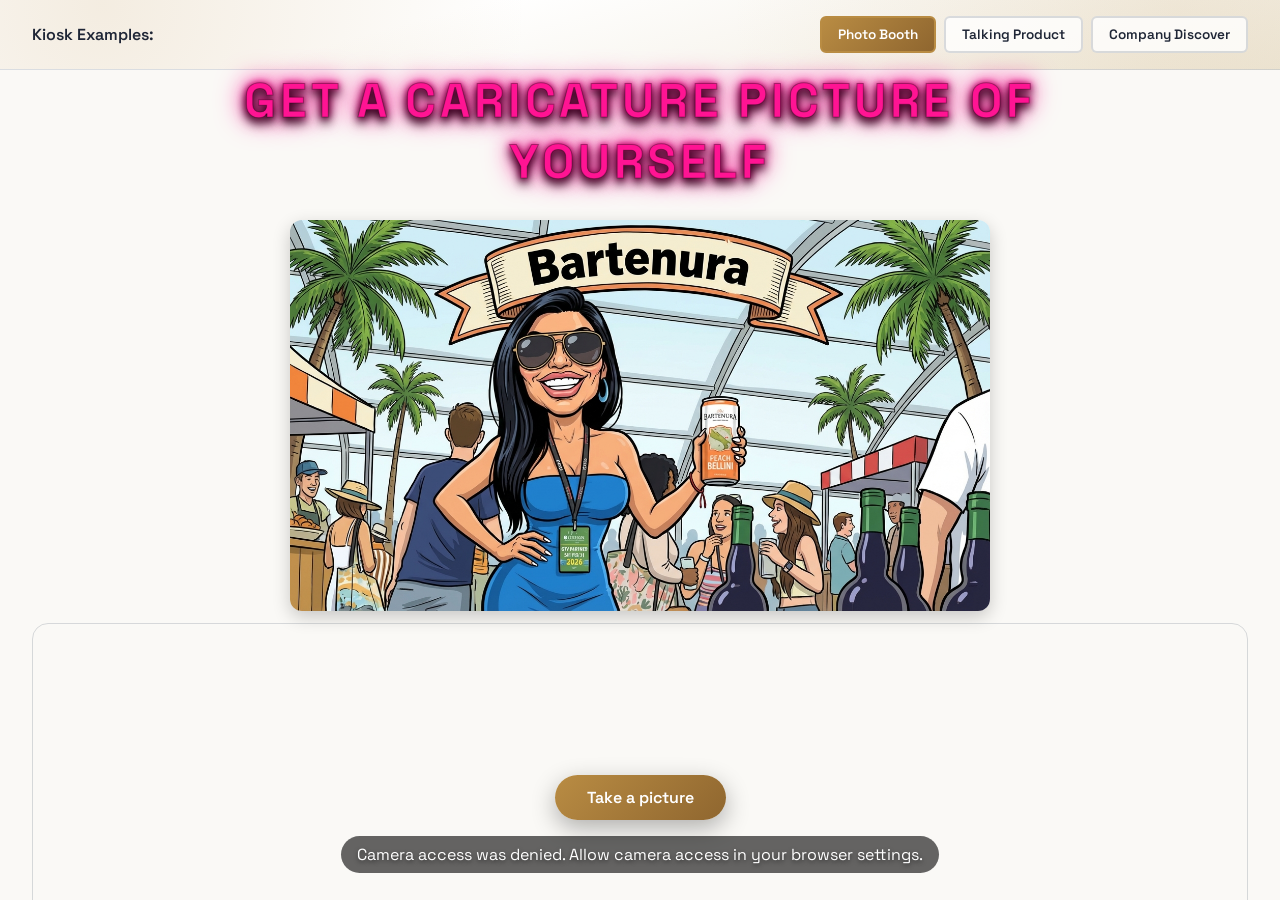
==== public/camera.html @ 3926f51b "Initial commit for DR_Kiosk" ====
<!doctype html>
<html lang="en">
  <head>
    <meta charset="utf-8" />
    <meta name="viewport" content="width=device-width, initial-scale=1" />
    <title>Photo Booth | Powerwyze Kiosk</title>
    <link rel="stylesheet" href="styles/main.css" />
  </head>
  <body>
    <div class="kiosk-frame"></div>
    <div class="kiosk-content">
      <video class="video-background" autoplay loop muted playsinline>
        <source src="assets/sobeloop.mp4" type="video/mp4">
      </video>
      <header class="landing-shell">
      <div class="landing-shell__inner">
        <h2 class="kiosk-header-title">Kiosk Examples:</h2>
        <nav class="kiosk-nav">
          <a href="camera.html" class="kiosk-nav__button kiosk-nav__button--active">Photo Booth</a>
          <a href="talking-mimosa.html" class="kiosk-nav__button">Talking Product</a>
          <a href="company-discover.html" class="kiosk-nav__button">Company Discover</a>
        </nav>
      </div>
    </header>
    <main class="camera-shell">
      <h1 class="camera-title">GET A CARICATURE PICTURE OF YOURSELF</h1>
      <div class="camera-header">
        <img src="assets/bartenura-header.jpg" alt="Bartenura" class="camera-header__image" />
      </div>
      <div class="camera-frame">
        <video
          id="camera-feed"
          class="camera-frame__video"
          autoplay
          playsinline
          muted
        ></video>
        <div id="camera-countdown" class="camera-countdown" aria-live="assertive"></div>
        <div class="camera-controls">
          <button id="capture-button" class="capture-button">Take a picture</button>
          <span id="capture-status" class="capture-status"></span>
        </div>
      </div>
      <div id="email-modal" class="email-modal" hidden>
        <div class="email-modal__panel" role="dialog" aria-modal="true" aria-labelledby="email-modal-title">
          <h2 id="email-modal-title">Enter email before taking your photo</h2>
          <label class="email-modal__label" for="email-input">Email</label>
          <input
            id="email-input"
            class="email-modal__input"
            type="email"
            autocomplete="email"
            placeholder="Enter your email address"
          />
          <div class="email-modal__actions">
            <span id="email-error" class="email-modal__error" role="alert" aria-live="polite"></span>
            <button id="email-enter" type="button" class="email-key email-key--enter">Enter / Start Countdown</button>
            <button id="email-cancel" type="button" class="email-key email-key--cancel">Cancel</button>
          </div>
        </div>
      </div>
      <div id="caricature-modal" class="caricature-modal" hidden>
        <div class="caricature-modal__panel">
          <div class="caricature-modal__header">
            <h2 id="caricature-title">Processing your image</h2>
            <p id="caricature-message">WE ARE EMAILING YOU NOW BUT ALSO COME BACK HERE IN A FEW MINUTES TO SEE YOUR PHOTO!</p>
          </div>
          <div id="caricature-loader" class="caricature-loader" aria-hidden="true"></div>
          <div class="caricature-modal__image-wrap">
            <img id="caricature-image" class="caricature-image" src="" alt="Generated caricature image" hidden />
          </div>
          <div class="caricature-modal__actions">
            <button id="caricature-close" class="capture-button" type="button">Done</button>
          </div>
        </div>
      </div>
      <canvas id="camera-canvas" hidden></canvas>
    </main>
    <script src="scripts/camera.js"></script>
    </div>
  </body>
</html>
---- public/styles/main.css ----
@import url("https://fonts.googleapis.com/css2?family=Space+Grotesk:wght@400;500;600&family=Inter:wght@400;500&display=swap");

:root {
  --bg: #faf9f6;
  --text: #1f2636;
  --muted: #5b6678;
  --card: #ffffff;
  --accent: #b98c43;
  --accent-strong: #8f662f;
  --border: rgba(30, 43, 73, 0.16);
  --page-frame: #0f172a;
}

* {
  box-sizing: border-box;
  margin: 0;
  padding: 0;
}

.video-background {
  position: absolute;
  top: 0;
  left: 0;
  width: 100%;
  height: 100%;
  object-fit: cover;
  z-index: -1;
  pointer-events: none;
}

body {
  font-family: "Space Grotesk", "Inter", system-ui, -apple-system, BlinkMacSystemFont, sans-serif;
  background: #000;
  color: var(--text);
  min-height: 100vh;
  padding-top: 0;
  margin: 0;
  overflow: hidden;
}

/* Kiosk Content Area - full window */
.kiosk-content {
  position: fixed;
  top: 0;
  left: 0;
  width: 100%;
  height: 100%;
  overflow-y: auto;
  overflow-x: hidden;
  background: var(--bg);
  -webkit-overflow-scrolling: touch;
}

.kiosk-content::-webkit-scrollbar {
  width: 8px;
}

.kiosk-content::-webkit-scrollbar-track {
  background: rgba(0, 0, 0, 0.1);
  border-radius: 4px;
}

.kiosk-content::-webkit-scrollbar-thumb {
  background: rgba(185, 140, 67, 0.5);
  border-radius: 4px;
}

.kiosk-content::-webkit-scrollbar-thumb:hover {
  background: rgba(185, 140, 67, 0.8);
}

.kiosk-content main {
  position: relative;
  padding-top: 0;
}

a {
  color: inherit;
  text-decoration: none;
}

.page-nav {
  position: fixed;
  top: 0;
  left: 0;
  right: 0;
  z-index: 100;
  display: flex;
  justify-content: center;
  gap: 1rem;
  padding: 1rem;
  background: rgba(0, 0, 0, 0.7);
  backdrop-filter: blur(10px);
  border-bottom: 1px solid rgba(255, 255, 255, 0.1);
}

.page-nav__link {
  padding: 0.5rem 1.5rem;
  border-radius: 999px;
  background: rgba(255, 255, 255, 0.1);
  color: white;
  font-weight: 600;
  font-size: 0.95rem;
  text-transform: uppercase;
  letter-spacing: 0.05em;
  transition: all 0.3s ease;
  border: 1px solid rgba(255, 255, 255, 0.2);
}

.page-nav__link:hover {
  background: rgba(255, 255, 255, 0.2);
  border-color: rgba(255, 255, 255, 0.4);
  transform: translateY(-2px);
}

.page-nav__link--active {
  background: linear-gradient(135deg, var(--accent), var(--accent-strong));
  border-color: var(--accent);
}

.landing-shell {
  position: relative;
  padding: 1rem clamp(1rem, 3vw, 2rem) 1rem;
  border-bottom: 1px solid var(--border);
  background:
    linear-gradient(165deg, #ffffff 0%, #ffffff 32%, #f0eadc 100%);
  color: var(--text);
}

.landing-shell::after {
  content: "";
  position: absolute;
  inset: 0;
  background:
    radial-gradient(circle at 8% 8%, rgba(185, 140, 67, 0.16), transparent 36%),
    radial-gradient(circle at 92% 16%, rgba(185, 140, 67, 0.11), transparent 38%);
  pointer-events: none;
}

.landing-shell__inner {
  position: relative;
  z-index: 1;
  display: flex;
  align-items: center;
  justify-content: space-between;
  gap: 1rem;
}

.brand__logo {
  width: 210px;
  max-width: 48vw;
  height: auto;
}

.version-switch {
  min-width: 46px;
  min-height: 46px;
  border: none;
  display: inline-flex;
  align-items: center;
  justify-content: center;
  border-radius: 999px;
  padding: 0.2rem 0.8rem;
  background: linear-gradient(135deg, #111827, #1f2937);
  color: #f8fafc;
  font-size: 0.95rem;
  font-weight: 600;
  letter-spacing: 0.12rem;
  text-transform: uppercase;
  text-decoration: none;
}

main {
  padding: 1rem clamp(1.5rem, 4vw, 4rem) 4rem;
  display: flex;
  flex-direction: column;
  align-items: center;
}

.camera-entry {
  margin-bottom: 1rem;
  text-align: center;
}

.camera-entry__button {
  border: none;
  cursor: pointer;
  border-radius: 999px;
  padding: 1.5rem 3rem;
  background: linear-gradient(135deg, var(--accent), var(--accent-strong));
  color: white;
  font: inherit;
  font-size: 1.5rem;
  font-weight: 600;
  text-transform: uppercase;
  letter-spacing: 0.08em;
  transition: transform 180ms ease, filter 180ms ease, box-shadow 180ms ease;
}

.camera-entry__button:hover {
  transform: translateY(-1px);
  filter: brightness(1.05);
  box-shadow: 0 8px 18px rgba(185, 140, 67, 0.38);
}

.camera-entry__button:active {
  transform: translateY(0);
}

.model-button-grid {
  display: grid;
  gap: 1rem;
  grid-template-columns: repeat(auto-fit, minmax(260px, 320px));
  justify-content: center;
}

.about-action {
  margin: 1.25rem 0 0.5rem;
  text-align: center;
}

.about-royal-button {
  display: inline-flex;
  align-items: center;
  justify-content: center;
  width: 100%;
  max-width: 420px;
  border: none;
  cursor: pointer;
  border-radius: 999px;
  padding: 0.95rem 1.4rem;
  background: linear-gradient(135deg, #2f7ac2, #1d4f91);
  color: #fff;
  font: inherit;
  font-size: 1.05rem;
  font-weight: 600;
  letter-spacing: 0.05em;
  text-transform: uppercase;
  transition: transform 180ms ease, filter 180ms ease, box-shadow 180ms ease;
}

.about-royal-button:hover {
  transform: translateY(-1px);
  filter: brightness(1.04);
  box-shadow: 0 10px 24px rgba(31, 85, 173, 0.35);
}

.about-royal-modal {
  position: absolute;
  inset: 0;
  background: rgba(6, 11, 24, 0.56);
  display: none;
  align-items: center;
  justify-content: center;
  z-index: 80;
  padding: 1rem;
}

.about-royal-modal:not([hidden]) {
  display: flex;
}

.about-royal-modal__panel {
  position: relative;
  width: min(980px, 100%);
  height: min(80vh, 780px);
  border: 1px solid var(--border);
  border-radius: 1rem;
  overflow: hidden;
  background: #fff;
  box-shadow: 0 24px 64px rgba(7, 13, 26, 0.35);
}

.about-royal-modal__close {
  position: absolute;
  z-index: 2;
  top: 0.75rem;
  right: 0.75rem;
  width: 40px;
  height: 40px;
  border-radius: 999px;
  border: none;
  background: rgba(0, 0, 0, 0.72);
  color: #fff;
  font-size: 1.45rem;
  line-height: 1;
  cursor: pointer;
}

.about-royal-modal__frame {
  width: 100%;
  height: 100%;
  border: 0;
}

.can-button {
  border: 1px solid var(--border);
  border-radius: 0.95rem;
  padding: 0.9rem 0.9rem 1.1rem;
  background: linear-gradient(155deg, #fffdf8, #f2e7d7);
  color: var(--text);
  text-align: left;
  cursor: pointer;
  font-family: inherit;
  font-size: 1rem;
  display: flex;
  flex-direction: column;
  gap: 0.82rem;
  min-height: 240px;
  max-width: 320px;
  transition: transform 220ms ease, box-shadow 220ms ease, border-color 220ms ease, background-color 220ms ease;
}

.can-button:hover,
.can-button:focus-visible {
  transform: translateY(-4px);
  border-color: rgba(185, 140, 67, 0.45);
  box-shadow: 0 12px 24px rgba(26, 31, 47, 0.18);
  background: linear-gradient(155deg, #ffffff, #fff4df);
  outline: none;
}

.can-button:focus-visible {
  outline-offset: 3px;
}

.can-button__preview {
  width: 100%;
  display: block;
  height: auto;
  aspect-ratio: 16 / 9;
  border-radius: 0.72rem;
  background: linear-gradient(155deg, #fdf8ef, #eadfc8);
  border: 1px solid rgba(185, 140, 67, 0.17);
  max-height: 170px;
}

.can-button__content {
  display: flex;
  flex-direction: column;
}

.can-button__eyebrow {
  text-transform: uppercase;
  letter-spacing: 0.25rem;
  font-size: 0.66rem;
  color: var(--accent);
  margin-bottom: 0.45rem;
}

.can-button__title {
  display: block;
  font-size: 1.25rem;
  font-weight: 600;
  margin: 0 0 0.4rem;
}

.can-button__tagline {
  display: block;
  color: var(--muted);
}

.back-link:hover {
  color: var(--accent);
  text-decoration: underline;
}

/* Can detail page */

.detail-shell {
  min-height: 100vh;
  display: grid;
  grid-template-columns: repeat(auto-fit, minmax(340px, 1fr));
}

.detail-panel {
  padding: clamp(1.5rem, 4vw, 4rem);
  display: flex;
  flex-direction: column;
  gap: 1.5rem;
}

.detail-panel small {
  color: var(--muted);
  letter-spacing: 0.2rem;
  text-transform: uppercase;
}

.detail-panel h1 {
  font-size: clamp(2.5rem, 4vw, 4rem);
}

.detail-panel p {
  color: var(--muted);
  line-height: 1.6;
}

.stats-row {
  display: flex;
  gap: 1.5rem;
}

.stat-card {
  flex: 1;
  border-radius: 0.9rem;
  padding: 1rem;
  border: 1px solid var(--border);
  background: rgba(249, 246, 235, 0.75);
}

.stat-card span {
  display: block;
  color: var(--muted);
  font-size: 0.85rem;
  text-transform: uppercase;
  letter-spacing: 0.2rem;
}

.stat-card strong {
  font-size: 1.4rem;
  margin-top: 0.4rem;
  display: block;
}

.note-pills {
  display: flex;
  flex-wrap: wrap;
  gap: 0.75rem;
}

.note-pills span {
  border-radius: 999px;
  border: 1px solid rgba(15, 23, 42, 0.15);
  padding: 0.35rem 0.85rem;
  font-size: 0.85rem;
}

.back-link {
  color: var(--accent);
  font-size: 0.95rem;
  text-transform: uppercase;
  letter-spacing: 0.25rem;
}

.viewer-panel {
  position: relative;
  background: radial-gradient(circle at top, #fff8ee 0%, rgba(240, 234, 221, 0.9) 100%);
  border-left: 1px solid var(--border);
  min-height: 520px;
  overflow: hidden;
}

.viewer-canvas {
  position: absolute;
  inset: 0;
}

.viewer-canvas canvas {
  width: 100%;
  height: 100%;
  display: block;
}

.viewer-halo {
  position: absolute;
  bottom: 12%;
  left: 50%;
  width: 360px;
  height: 120px;
  background: radial-gradient(circle, rgba(0, 0, 0, 0.65), transparent 65%);
  filter: blur(18px);
  transform: translateX(-50%);
}

.camera-shell {
  min-height: auto;
  display: grid;
  grid-template-columns: minmax(0, 1fr);
  padding: 0 clamp(0.75rem, 3vw, 2rem) 1.5rem;
  gap: 0.75rem;
}

.camera-title {
  text-align: center;
  font-size: clamp(1.5rem, 5vw, 3rem);
  font-weight: 900;
  color: #ff1493;
  letter-spacing: 0.08em;
  margin: 0 auto 1rem;
  max-width: 980px;
  text-transform: uppercase;
  animation: neonFlash 10s ease-in-out infinite;
  text-shadow:
    0 4px 8px rgba(0, 0, 0, 0.8),
    0 6px 12px rgba(0, 0, 0, 0.6),
    0 0 5px #ff1493,
    0 0 10px #ff1493,
    0 0 20px #ff1493,
    0 0 30px #ff1493;
  -webkit-text-stroke: 1px rgba(0, 0, 0, 0.3);
}

@keyframes neonFlash {
  0%, 100% {
    text-shadow:
      0 4px 8px rgba(0, 0, 0, 0.8),
      0 6px 12px rgba(0, 0, 0, 0.6),
      0 0 5px #ff1493,
      0 0 10px #ff1493,
      0 0 20px #ff1493,
      0 0 30px #ff1493;
    opacity: 1;
  }
  50% {
    text-shadow:
      0 4px 8px rgba(0, 0, 0, 0.8),
      0 6px 12px rgba(0, 0, 0, 0.6),
      0 0 10px #ff1493,
      0 0 20px #ff1493,
      0 0 40px #ff1493,
      0 0 60px #ff1493;
    opacity: 0.95;
  }
}

.camera-header {
  position: relative;
  width: 100%;
  max-width: 700px;
  margin: 0 auto;
  border-radius: 0.75rem;
  overflow: hidden;
  box-shadow: 0 6px 18px rgba(0, 0, 0, 0.2);
}

.camera-header__image {
  width: 100%;
  height: auto;
  display: block;
}

.camera-header__title {
  position: absolute;
  bottom: 1.5rem;
  left: 50%;
  transform: translateX(-50%);
  font-size: clamp(2rem, 5vw, 3.5rem);
  font-weight: 700;
  color: white;
  text-shadow: 0 4px 12px rgba(0, 0, 0, 0.8);
  letter-spacing: 0.15em;
  text-align: center;
  margin: 0;
  padding: 0.5rem 2rem;
  background: rgba(0, 0, 0, 0.4);
  border-radius: 999px;
  backdrop-filter: blur(8px);
}

.camera-shell__back {
  justify-self: start;
  color: var(--accent);
  text-transform: uppercase;
  letter-spacing: 0.2rem;
  font-size: 0.8rem;
  margin-bottom: 0.5rem;
}

.camera-frame {
  position: relative;
  border: 1px solid var(--border);
  border-radius: 1rem;
  overflow: hidden;
  background: transparent;
}

.camera-frame__video {
  width: 100%;
  max-width: 700px;
  min-height: 400px;
  object-fit: cover;
  display: block;
  opacity: 1;
}

.camera-countdown {
  position: absolute;
  inset: 0;
  display: none;
  align-items: flex-start;
  justify-content: center;
  padding-top: 15%;
  font-size: clamp(3rem, 12vw, 8rem);
  font-weight: 700;
  color: rgba(255, 255, 255, 0.95);
  text-shadow: 0 8px 24px rgba(0, 0, 0, 0.45);
  background: rgba(0, 0, 0, 0.22);
  z-index: 20;
}

.email-modal {
  position: absolute;
  inset: 0;
  background: rgba(9, 13, 22, 0.66);
  display: none;
  align-items: center;
  justify-content: center;
  z-index: 20;
  padding: 1rem;
}

.email-modal[hidden] {
  display: none;
}

.email-modal:not([hidden]) {
  display: flex;
}

.email-modal__panel {
  width: min(600px, 100%);
  background: linear-gradient(160deg, #ffffff, #f5eedc);
  border: 1px solid var(--border);
  border-radius: 0.75rem;
  padding: 0.75rem;
  display: grid;
  gap: 0.5rem;
  box-shadow: 0 20px 50px rgba(8, 12, 24, 0.25);
}

.email-modal__panel h2 {
  font-size: 1.25rem;
  margin: 0;
}

.email-modal__label {
  font-size: 0.85rem;
  color: var(--muted);
  text-transform: uppercase;
  letter-spacing: 0.12rem;
}

.email-modal__input {
  border: 1px solid var(--border);
  border-radius: 0.55rem;
  min-height: 44px;
  padding: 0.55rem 0.75rem;
  font-size: 1rem;
  font-family: inherit;
}

.email-modal__quick {
  display: flex;
  flex-wrap: wrap;
  gap: 0.45rem;
}

.email-modal__keyboard {
  display: grid;
  gap: 0.45rem;
}

.email-modal__keyboard-row {
  display: flex;
  flex-wrap: wrap;
  gap: 0.35rem;
}

.email-modal__actions {
  display: flex;
  justify-content: space-between;
  align-items: center;
  gap: 0.5rem;
}

.email-key {
  border: 1px solid rgba(30, 43, 73, 0.22);
  border-radius: 0.35rem;
  padding: 0.4rem;
  min-width: 2.2rem;
  font-size: 0.9rem;
  background: #fff;
  font: inherit;
  font-weight: 600;
  cursor: pointer;
}

.email-key--action {
  min-width: 3.5rem;
}

.email-key--enter {
  border-color: rgba(44, 114, 55, 0.4);
  background: linear-gradient(135deg, #4cb56c, #268b4d);
  color: #fff;
  flex: 1;
}

.email-key--cancel {
  border-color: rgba(160, 24, 24, 0.3);
  background: linear-gradient(135deg, #f06b6b, #c84343);
  color: #fff;
  flex: 1;
}

.email-modal__error {
  color: #9b2b2b;
  font-size: 0.9rem;
  min-height: 1.25rem;
}

.caricature-modal {
  position: absolute;
  inset: 0;
  background: rgba(10, 16, 26, 0.7);
  display: none;
  align-items: center;
  justify-content: center;
  z-index: 30;
  padding: 1rem;
}

.caricature-modal[hidden] {
  display: none;
}

.caricature-modal:not([hidden]) {
  display: flex;
}

.caricature-modal__panel {
  width: min(820px, 100%);
  background: linear-gradient(160deg, #ffffff, #f5eedc);
  border: 1px solid var(--border);
  border-radius: 1rem;
  padding: 1.2rem;
  display: grid;
  gap: 0.9rem;
  justify-items: center;
  text-align: center;
  box-shadow: 0 24px 64px rgba(8, 12, 24, 0.25);
}

.caricature-modal__header {
  width: 100%;
  display: grid;
  gap: 0.45rem;
}

.caricature-modal__header h2 {
  font-size: 1.2rem;
}

.caricature-modal__header p {
  color: var(--muted);
  font-size: 0.95rem;
  min-height: 1.5rem;
}

.caricature-loader {
  width: 56px;
  height: 56px;
  border-radius: 50%;
  border: 5px solid rgba(185, 140, 67, 0.24);
  border-top-color: #b98c43;
  animation: caricatureSpin 0.95s linear infinite;
}

.caricature-modal__image-wrap {
  width: min(760px, 100%);
  border-radius: 0.75rem;
  overflow: hidden;
  background: #f4ebd7;
  border: 1px dashed rgba(185, 140, 67, 0.36);
}

.caricature-image {
  display: block;
  width: 100%;
  height: auto;
}

.caricature-modal__actions {
  width: 100%;
  display: flex;
  justify-content: center;
}

.caricature-modal__actions .capture-button {
  min-width: 170px;
}

@keyframes caricatureSpin {
  to {
    transform: rotate(360deg);
  }
}

.camera-controls {
  position: absolute;
  top: 50%;
  left: 50%;
  transform: translate(-50%, -50%);
  z-index: 10;
  display: flex;
  flex-direction: column;
  gap: 1rem;
  align-items: center;
  justify-content: center;
}

.capture-button {
  border: none;
  border-radius: 999px;
  padding: 0.75rem 2rem;
  background: linear-gradient(135deg, var(--accent), var(--accent-strong));
  color: white;
  font: inherit;
  font-size: 1rem;
  font-weight: 600;
  cursor: pointer;
  transition: transform 180ms ease, filter 180ms ease;
  box-shadow: 0 8px 24px rgba(0, 0, 0, 0.3);
}

.find-picture-button {
  background: linear-gradient(135deg, #2f7ac2, #1d4f91);
}

.capture-button:hover {
  transform: translateY(-1px);
  filter: brightness(1.04);
}

.capture-status {
  color: white;
  font-size: 1rem;
  background: rgba(0, 0, 0, 0.6);
  padding: 0.5rem 1rem;
  border-radius: 999px;
  text-shadow: 0 2px 4px rgba(0, 0, 0, 0.5);
}

.capture-status:empty {
  display: none;
}

.ask-button {
  position: absolute;
  top: 2rem;
  left: 50%;
  transform: translateX(-50%);
  z-index: 10;
  padding: 0.85rem 1.8rem;
  background: linear-gradient(135deg, var(--accent), var(--accent-strong));
  color: white;
  border: none;
  border-radius: 999px;
  font-family: inherit;
  font-size: 0.95rem;
  font-weight: 600;
  letter-spacing: 0.05em;
  cursor: pointer;
  box-shadow: 0 8px 24px rgba(185, 140, 67, 0.35);
  transition: all 0.3s ease;
}

.ask-button:hover {
  transform: translateX(-50%) translateY(-2px);
  box-shadow: 0 12px 32px rgba(185, 140, 67, 0.45);
  background: linear-gradient(135deg, #a7772d, #77531f);
}

.ask-button:active {
  transform: translateX(-50%) translateY(0);
  box-shadow: 0 4px 16px rgba(185, 140, 67, 0.3);
}

.ask-button:disabled {
  opacity: 0.72;
  cursor: not-allowed;
}

.gallery-empty {
  text-align: center;
  padding: 4rem 1rem;
  color: var(--text);
  border: 1px dashed rgba(26, 42, 81, 0.25);
  border-radius: 1rem;
  background: linear-gradient(155deg, #ffffff, #f6eee1);
}

@media (max-width: 720px) {
  .landing-shell {
    padding-bottom: 0;
  }

  .brand__logo {
    width: 175px;
  }

  .stats-row {
    flex-direction: column;
  }

  .detail-shell {
    grid-template-columns: 1fr;
  }

  .viewer-panel {
    min-height: 420px;
  }

  .ask-button {
    top: 1rem;
    font-size: 0.85rem;
    padding: 0.75rem 1.5rem;
  }
}

/* Kiosk Navigation Styles */
.kiosk-header-title {
  font-size: 1rem;
  font-weight: 600;
  color: var(--text);
  margin: 0;
}

.kiosk-nav {
  display: flex;
  gap: 0.5rem;
  flex-wrap: wrap;
}

.kiosk-nav__button {
  padding: 0.5rem 1rem;
  border-radius: 6px;
  background: rgba(255, 255, 255, 0.8);
  color: var(--text);
  font-weight: 600;
  font-size: 0.85rem;
  text-transform: capitalize;
  transition: all 0.3s ease;
  border: 2px solid var(--border);
  cursor: pointer;
}

.kiosk-nav__button:hover {
  background: rgba(255, 255, 255, 1);
  border-color: var(--accent);
  transform: translateY(-2px);
  box-shadow: 0 4px 12px rgba(0, 0, 0, 0.1);
}

.kiosk-nav__button--active {
  background: linear-gradient(135deg, var(--accent), var(--accent-strong));
  border-color: var(--accent);
  color: white;
}

.welcome-section {
  max-width: 800px;
  margin: 4rem auto;
  text-align: center;
  padding: 2rem;
}

.welcome-text {
  font-size: 1.5rem;
  line-height: 1.8;
  color: var(--text);
  font-weight: 500;
}

@media (max-width: 720px) {
  .landing-shell__inner {
    flex-direction: column;
    align-items: flex-start;
  }

  .kiosk-header-title {
    font-size: 1.2rem;
  }

  .kiosk-nav {
    width: 100%;
  }

  .kiosk-nav__button {
    flex: 1;
    min-width: 120px;
    font-size: 0.9rem;
    padding: 0.6rem 1rem;
  }

  .welcome-text {
    font-size: 1.2rem;
  }
}
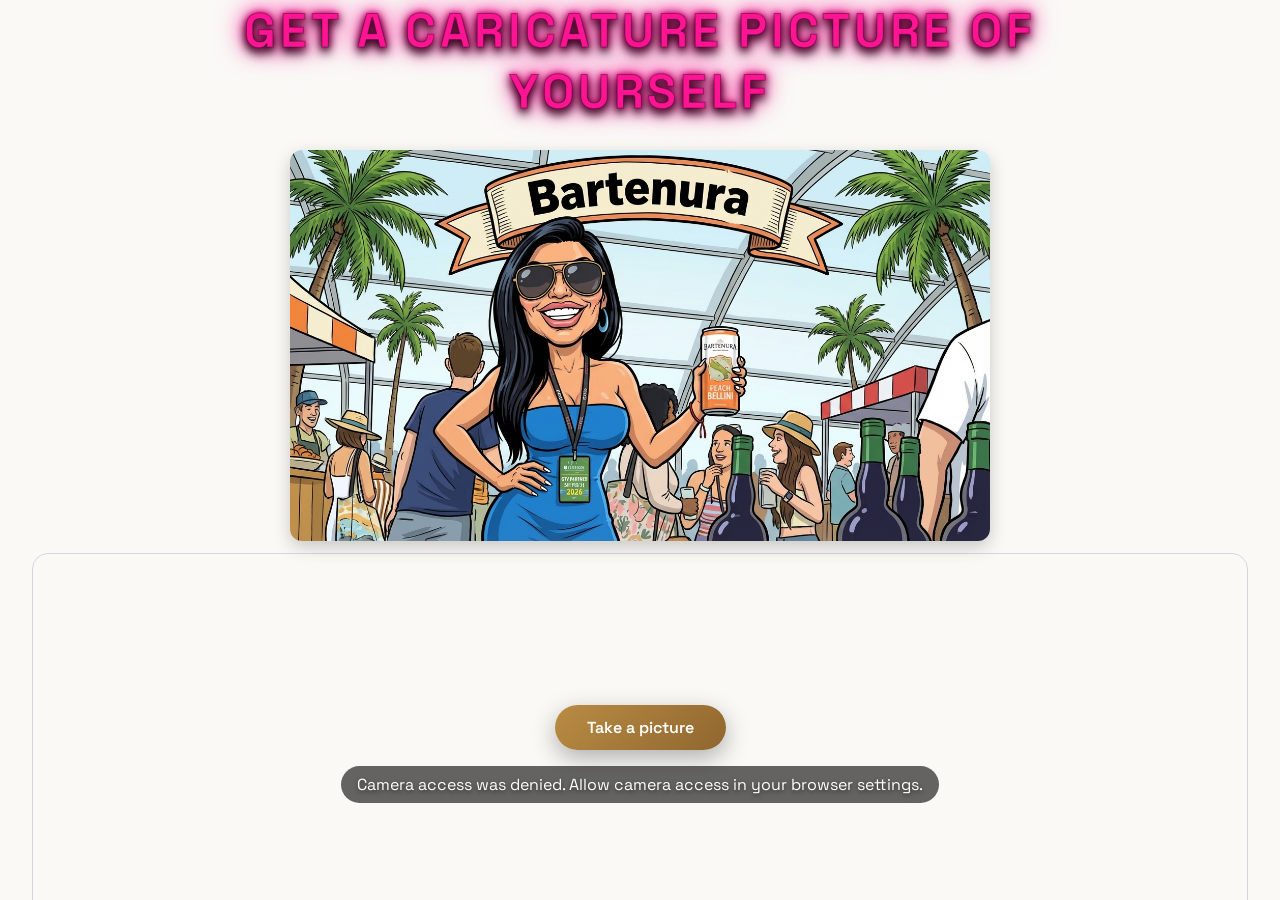
==== commit e3b5f9f2: "Switch to DR trigger API and single camera page" ====
--- a/public/camera.html
+++ b/public/camera.html
@@ -10,18 +10,8 @@
     <div class="kiosk-frame"></div>
     <div class="kiosk-content">
       <video class="video-background" autoplay loop muted playsinline>
-        <source src="assets/sobeloop.mp4" type="video/mp4">
+        <source src="assets/30s_Vertical_V3.mp4" type="video/mp4">
       </video>
-      <header class="landing-shell">
-      <div class="landing-shell__inner">
-        <h2 class="kiosk-header-title">Kiosk Examples:</h2>
-        <nav class="kiosk-nav">
-          <a href="camera.html" class="kiosk-nav__button kiosk-nav__button--active">Photo Booth</a>
-          <a href="talking-mimosa.html" class="kiosk-nav__button">Talking Product</a>
-          <a href="company-discover.html" class="kiosk-nav__button">Company Discover</a>
-        </nav>
-      </div>
-    </header>
     <main class="camera-shell">
       <h1 class="camera-title">GET A CARICATURE PICTURE OF YOURSELF</h1>
       <div class="camera-header">
